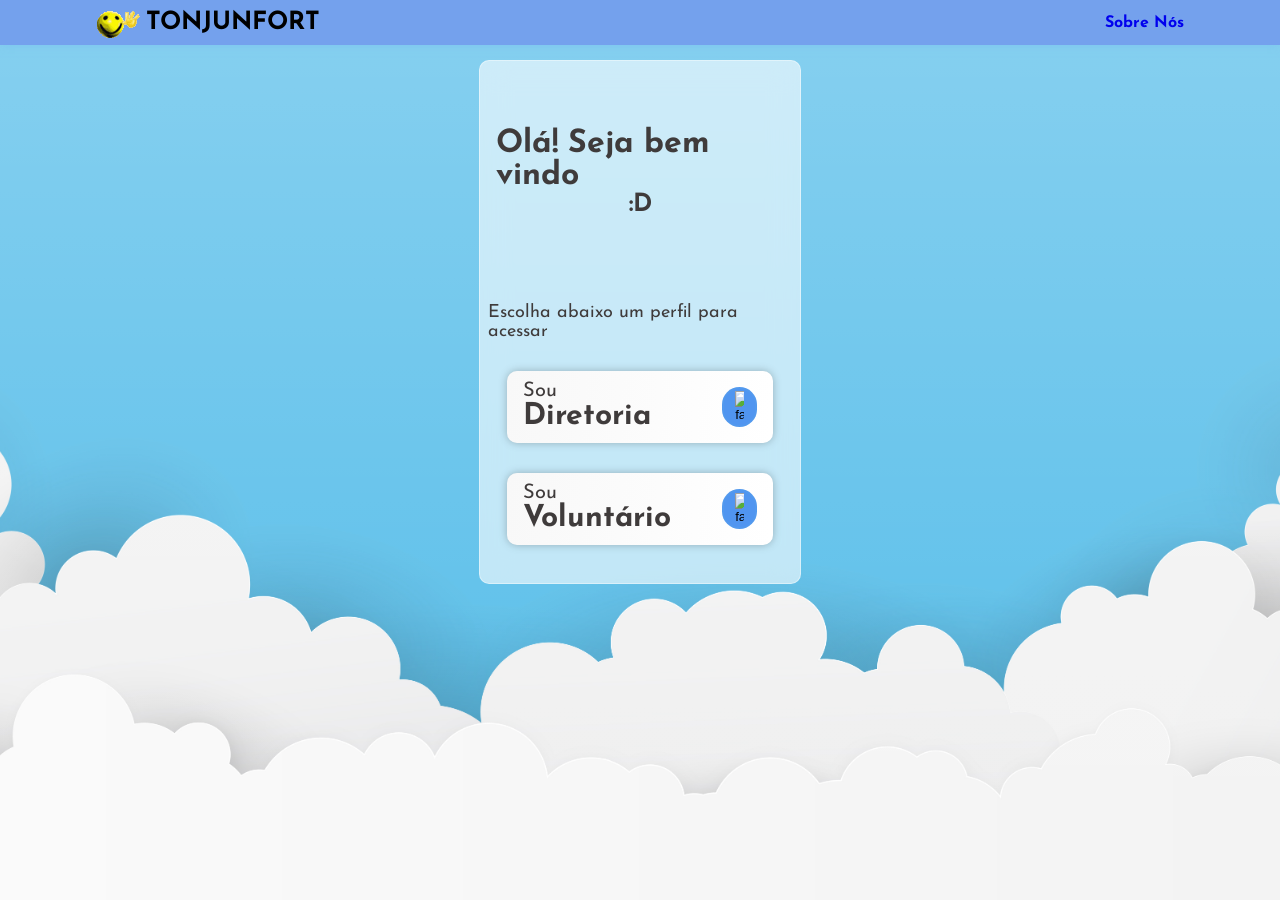
==== tecece/main/index.html @ 4681624d "Add files via upload" ====
<!DOCTYPE html>
<html lang="en">

<head>
    <meta charset="UTF-8">
    <meta name="viewport" content="width=device-width, initial-scale=1.0">
    <title>Seja Bem-Vindo :D</title>
    <link rel="stylesheet" href="./style.css">
    <link rel="stylesheet" href="./CSS/Global/globalStyle.css">
    <link rel="preconnect" href="https://fonts.googleapis.com">
    <link rel="preconnect" href="https://fonts.gstatic.com" crossorigin>
    <link
        href="https://fonts.googleapis.com/css2?family=Josefin+Sans:ital,wght@0,100..700;1,100..700&family=Jura:wght@300..700&display=swap"
        rel="stylesheet">

</head>

<body>

    <div id="tudo">

        <div id="box-principal">

            <header id="cabecalho">

                <div id="conteudo-cabecalho">

                    <div id="img-tonjut-cabecalho">
                        <img src="./midia/GIFs/hau.gif" alt="hai.gif">
                        <h3 style="font-size: 25px;" class="fonte-josefin bold">TONJUNFORT</h3>
                    </div>

                    <a style="text-decoration: none;" class="fonte bold" href="#">Sobre Nós</a>
                </div>

            </header>

            <div id="box-direita">

                <div id="box-mensagem">

                    <h1 style="margin: 0; color: #3f3b3b" class="fonte">
                        Olá! Seja bem vindo
                    </h1>

                    <h4 style="margin: 0; font-size: 25px; color: #3f3b3b" class="fonte">
                        :D
                    </h4>

                </div>

                <div id="box-escolha">

                    <h4 id="box-escolha-h4" class="fonte" style="color: #3f3b3b;">
                        Escolha abaixo um perfil para acessar
                    </h4>

                    <div class="escolhas" id="box-diretor">

                        <div id="texto-escolha-diretor">

                            <p class="texto fonte" style="font-size: 20px;">
                                Sou
                            </p>

                            <p class="texto fonte" style="font-size: 30px; font-weight: bold;">
                                Diretoria
                            </p>


                        </div>

                        <button id="botao-pag-diretoria" class="botao-escolhas">
                            <img class="img-botao"
                                src="./Midia/Imagens/pngtree-arrow-right-flat-white-color-icon-ok-down-negative-vector-png-image_9756321-removebg-preview.png"
                                alt="falhou.svg">
                        </button>

                    </div>


                    <div class="escolhas" id="box-voluntário">


                        <div id="texto-escolha-voluntario">

                            <p class="texto fonte" style="font-size: 20px;">
                                Sou
                            </p>

                            <p class="texto fonte" style="font-size: 30px; font-weight: bold;">
                                Voluntário
                            </p>


                        </div>



                        <button id="botao-pag-voluntario" class="botao-escolhas">
                            <img class="img-botao"
                                src="./Midia/Imagens/pngtree-arrow-right-flat-white-color-icon-ok-down-negative-vector-png-image_9756321-removebg-preview.png"
                                alt="falhou.jpg">
                        </button>


                    </div>

                </div>

            </div>

        </div>

    </div>

    <script src="./JS/Paginas/index/Navegacao.js"></script>
</body>

</html>
---- tecece/main/style.css ----
html,
body {
    height: 100%;
    margin: 0;
}

#tudo {
    background-color: rgb(244, 245, 247);
    height: 100%;

    display: flex;
    align-items: center;
    justify-content: center;
}



#box-principal {
    display: flex;
    flex-direction: column;
    align-items: center;

    background: linear-gradient(rgba(255, 255, 255, 0.3), rgba(255, 255, 255, 0)),
        url(./midia/Imagens/cloud14.jpg) no-repeat;
    background-position: center;
    background-size: cover;

    height: 100%;
    width: 100%;
}

#cabecalho {
    display: flex;
    justify-content: center;

    width: 100%;
    height: 5%;

    background-color: #74a1ed;

    box-shadow: 0px 0px 9px 0px rgba(119, 186, 241, 0.6);
}

#conteudo-cabecalho {
    display: flex;
    align-items: center;
    justify-content: space-between;

    width: 85%;
    height: 100%
}

#img-tonjut-cabecalho {
    display: flex;
    align-items: center;
    justify-content: space-evenly;

    width: 17%;
}


#box-direita {
    display: flex;
    align-items: center;
    flex-direction: column;
    justify-content: center;

    border: 1px solid rgba(255, 255, 255, 0.4);
    border-radius: 10px;

    width: 25%;
    height: 58%;

    margin: 15px 0px 0px 0px;
    gap: 100px;

    background: rgba(255, 255, 255, 0.6);
    backdrop-filter: blur(15px);
    -webkit-backdrop-filter: blur(15px);
}


#box-boasvindas {
    display: flex;
    justify-content: center;
    align-items: center;

    border-radius: 10px;

    margin-top: 10px;
    width: 85%;
}

#box-textos {
    display: flex;
    justify-content: space-between;

    width: 85%;
    height: 2%;

    margin-top: 8px;
}

#box-mensagem {
    display: flex;
    justify-content: space-around;
    align-items: center;
    flex-direction: column;

    width: 90%;
    height: 15%;

    margin-top: 25px;
}

#box-escolha {
    display: flex;
    justify-content: center;
    align-items: center;
    flex-direction: column;

    gap: 30px;
    width: 95%;
    height: 45%;
}

#box-diretor {
    display: flex;
    justify-content: space-between;
    align-items: center;

    border-radius: 10px;
}

.escolhas {
    display: flex;
    align-content: center;
    justify-content: space-between;
    align-items: center;

    padding: 16px;
    width: 77%;
    height: 17%;

    border-radius: 10px;

    box-shadow: 0px 0px 9px 0px rgb(0, 0, 0, 0.25);
    background: linear-gradient(93deg, rgb(248 248 248) -0.02%, rgb(255 255 255) 99.14%), rgb(255 255 255);
    backdrop-filter: blur(2px);
}

.texto {
    margin: 0;

    color: #3f3b3b;
}

#box-escolha-h4 {
    margin: 0;

    font-weight: 400;
    font-size: 18px;
}

.botao-escolhas {
    display: flex;
    justify-content: center;
    align-items: center;

    width: 15%;
    height: 100%;

    border-radius: 30px;
    border: 2px solid rgba(89, 172, 228, 0.2);

    background-color: #5095f0;

    cursor: pointer;
    position: relative;
}

.botao-escolhas::before {
    content: "";
    position: absolute;

    top: -2px;
    left: -2px;
    right: -2px;
    bottom: -2px;

    border: 2px solid #0f61db;
    border-radius: 30px;

    transition: clip-path 0.5s ease-in-out;


    clip-path: inset(0 100% 100% 0);
}

.botao-escolhas:hover::before {

    clip-path: inset(0 0 0 0);
}


.img-botao {
    width: 45%;
}

.fonte {
    font-family: 'Josefin Sans', sans-serif;
}

.fonte-josefin {
    font-family: 'Josefin Sans', sans-serif;
}

.bold {
    font-weight: 700;
}

#box-tojunt {
    width: 55%;
    height: 15%;

    margin-top: 56px;
}

#box-registro {
    border: 2px solid black;
    border-radius: 10px;

    height: 10%;
    width: 70%;
}
---- tecece/main/CSS/Global/globalStyle.css ----
:root {
  --fonte-principal: 'Josefin Sans', sans-serif;
  --peso-fonte: 700;
}/*# sourceMappingURL=globalStyle.css.map */
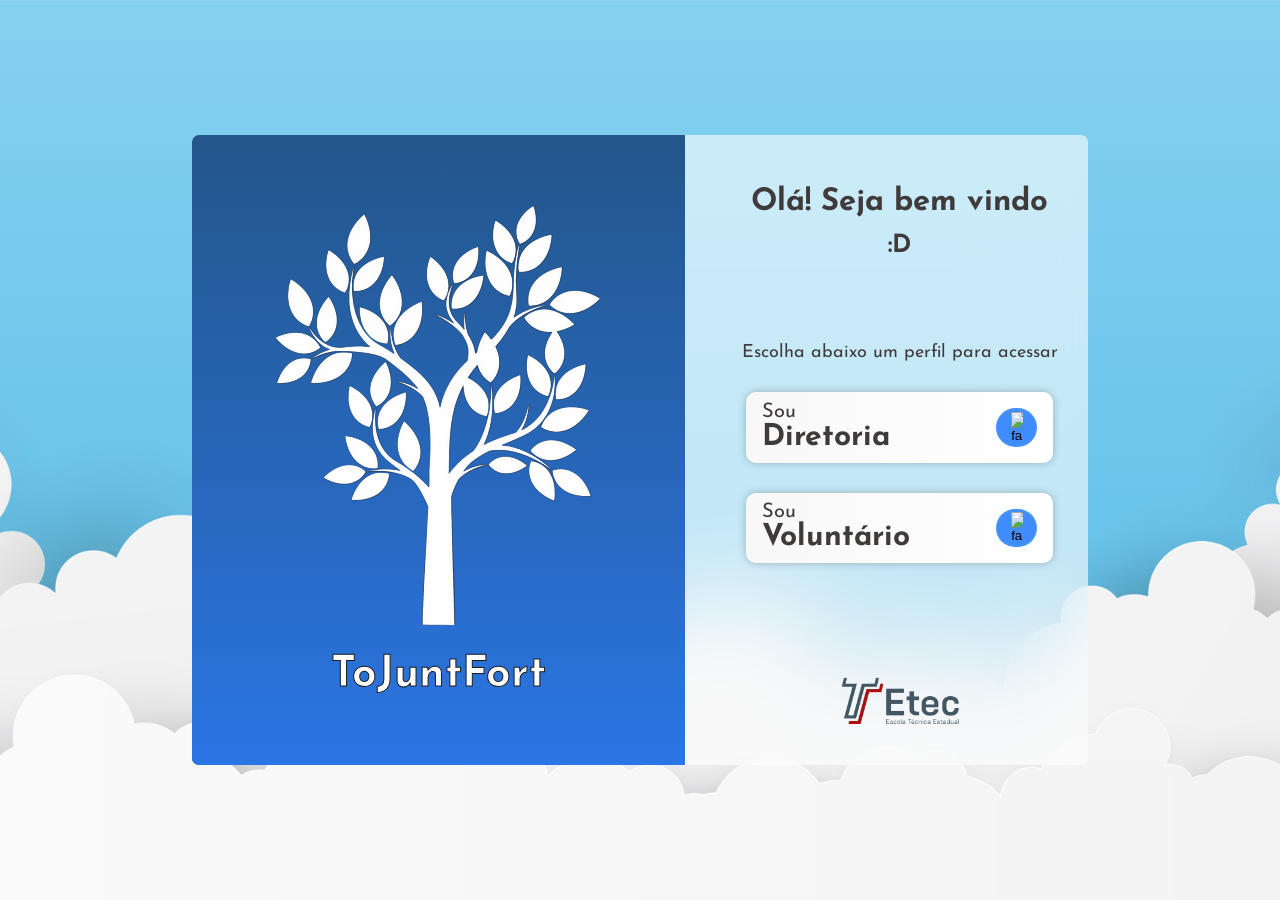
==== commit 0056a9ab: "Add files via upload" ====
--- a/tecece/main/index.html
+++ b/tecece/main/index.html
@@ -1,10 +1,10 @@
 <!DOCTYPE html>
-<html lang="en">
+<html lang="pt-BR">
 
 <head>
     <meta charset="UTF-8">
     <meta name="viewport" content="width=device-width, initial-scale=1.0">
-    <title>Seja Bem-Vindo :D</title>
+    <title>Seja Bem-Vindo</title>
     <link rel="stylesheet" href="./style.css">
     <link rel="stylesheet" href="./CSS/Global/globalStyle.css">
     <link rel="preconnect" href="https://fonts.googleapis.com">
@@ -21,93 +21,91 @@
 
         <div id="box-principal">
 
-            <header id="cabecalho">
+            <div id="box-direita">
 
-                <div id="conteudo-cabecalho">
+                <div id="box-tojunfort">
+                    <img src="./midia/Imagens/92885741-árvore-branca-no-fundo-preto-design-vetorial-e-elemento-gráfico-Picsart-BackgroundRemover.jpg" alt="">
+                    <h1 class="fonte-josefin">ToJuntFort</h1>
+                </div>
 
-                    <div id="img-tonjut-cabecalho">
-                        <img src="./midia/GIFs/hau.gif" alt="hai.gif">
-                        <h3 style="font-size: 25px;" class="fonte-josefin bold">TONJUNFORT</h3>
+                <div id="box-mensagem-escolha">
+
+                    <div id="box-mensagem">
+
+                        <h1 class="fonte-josefin">
+                            Olá! Seja bem vindo
+                        </h1>
+
+                        <h4 style="margin: 0; font-size: 25px; color: #3f3b3b" class="fonte-josefin">
+                            :D
+                        </h4>
+
                     </div>
 
-                    <a style="text-decoration: none;" class="fonte bold" href="#">Sobre Nós</a>
-                </div>
+                    <div id="box-escolha">
 
-            </header>
+                        <h4 id="box-escolha-h4" class="fonte-josefin" style="color: #3f3b3b;">
+                            Escolha abaixo um perfil para acessar
+                        </h4>
 
-            <div id="box-direita">
+                        <div class="escolhas" id="box-diretor">
 
-                <div id="box-mensagem">
+                            <div id="texto-escolha-diretor">
 
-                    <h1 style="margin: 0; color: #3f3b3b" class="fonte">
-                        Olá! Seja bem vindo
-                    </h1>
+                                <p class="texto fonte-josefin" style="font-size: 20px;">
+                                    Sou
+                                </p>
 
-                    <h4 style="margin: 0; font-size: 25px; color: #3f3b3b" class="fonte">
-                        :D
-                    </h4>
+                                <p class="texto fonte-josefin" style="font-size: 30px; font-weight: bold;">
+                                    Diretoria
+                                </p>
 
-                </div>
 
-                <div id="box-escolha">
+                            </div>
 
-                    <h4 id="box-escolha-h4" class="fonte" style="color: #3f3b3b;">
-                        Escolha abaixo um perfil para acessar
-                    </h4>
+                            <button id="botao-pag-diretoria" class="botao-escolhas">
+                                <img class="img-botao"
+                                    src="./Midia/Imagens/pngtree-arrow-right-flat-white-color-icon-ok-down-negative-vector-png-image_9756321-removebg-preview.png"
+                                    alt="falhou.svg">
+                            </button>
 
-                    <div class="escolhas" id="box-diretor">
+                        </div>
 
-                        <div id="texto-escolha-diretor">
 
-                            <p class="texto fonte" style="font-size: 20px;">
-                                Sou
-                            </p>
+                        <div class="escolhas" id="box-voluntário">
 
-                            <p class="texto fonte" style="font-size: 30px; font-weight: bold;">
-                                Diretoria
-                            </p>
+
+                            <div id="texto-escolha-voluntario">
+
+                                <p class="texto fonte-josefin" style="font-size: 20px;">
+                                    Sou
+                                </p>
+
+                                <p class="texto fonte-josefin" style="font-size: 30px; font-weight: bold;">
+                                    Voluntário
+                                </p>
+
+
+                            </div>
+
+
+
+                            <button id="botao-pag-voluntario" class="botao-escolhas">
+                                <img class="img-botao"
+                                    src="./Midia/Imagens/pngtree-arrow-right-flat-white-color-icon-ok-down-negative-vector-png-image_9756321-removebg-preview.png"
+                                    alt="falhou.jpg">
+                            </button>
 
 
                         </div>
 
-                        <button id="botao-pag-diretoria" class="botao-escolhas">
-                            <img class="img-botao"
-                                src="./Midia/Imagens/pngtree-arrow-right-flat-white-color-icon-ok-down-negative-vector-png-image_9756321-removebg-preview.png"
-                                alt="falhou.svg">
-                        </button>
-
                     </div>
 
-
-                    <div class="escolhas" id="box-voluntário">
-
-
-                        <div id="texto-escolha-voluntario">
-
-                            <p class="texto fonte" style="font-size: 20px;">
-                                Sou
-                            </p>
-
-                            <p class="texto fonte" style="font-size: 30px; font-weight: bold;">
-                                Voluntário
-                            </p>
-
-
-                        </div>
-
-
-
-                        <button id="botao-pag-voluntario" class="botao-escolhas">
-                            <img class="img-botao"
-                                src="./Midia/Imagens/pngtree-arrow-right-flat-white-color-icon-ok-down-negative-vector-png-image_9756321-removebg-preview.png"
-                                alt="falhou.jpg">
-                        </button>
-
-
+                    <div id="box-logos-etec">
+                        <img class="imgs-logo" src="./midia/Imagens/Logo-Etecs-1200x800-1-Picsart-BackgroundRemover.jpg" alt="">
                     </div>
 
                 </div>
-
             </div>
 
         </div>
--- a/tecece/main/style.css
+++ b/tecece/main/style.css
@@ -13,12 +13,11 @@
     justify-content: center;
 }
 
-
-
 #box-principal {
     display: flex;
     flex-direction: column;
     align-items: center;
+    justify-content: center;
 
     background: linear-gradient(rgba(255, 255, 255, 0.3), rgba(255, 255, 255, 0)),
         url(./midia/Imagens/cloud14.jpg) no-repeat;
@@ -29,76 +28,58 @@
     width: 100%;
 }
 
-#cabecalho {
-    display: flex;
-    justify-content: center;
-
-    width: 100%;
-    height: 5%;
-
-    background-color: #74a1ed;
-
-    box-shadow: 0px 0px 9px 0px rgba(119, 186, 241, 0.6);
-}
-
-#conteudo-cabecalho {
-    display: flex;
-    align-items: center;
+#box-direita {
+    display: flex;
+    align-items: center;
+    flex-direction: row;
     justify-content: space-between;
 
-    width: 85%;
-    height: 100%
-}
-
-#img-tonjut-cabecalho {
-    display: flex;
-    align-items: center;
-    justify-content: space-evenly;
-
-    width: 17%;
-}
-
-
-#box-direita {
-    display: flex;
-    align-items: center;
-    flex-direction: column;
-    justify-content: center;
-
-    border: 1px solid rgba(255, 255, 255, 0.4);
-    border-radius: 10px;
-
-    width: 25%;
-    height: 58%;
-
-    margin: 15px 0px 0px 0px;
-    gap: 100px;
+    border-radius: 7px;
+
+    width: 70%;
+    min-height: 70%;
+
+    overflow: hidden;
 
     background: rgba(255, 255, 255, 0.6);
-    backdrop-filter: blur(15px);
+    backdrop-filter: blur(50px);
     -webkit-backdrop-filter: blur(15px);
 }
 
-
-#box-boasvindas {
-    display: flex;
-    justify-content: center;
-    align-items: center;
-
-    border-radius: 10px;
-
-    margin-top: 10px;
-    width: 85%;
-}
-
-#box-textos {
-    display: flex;
-    justify-content: space-between;
-
-    width: 85%;
-    height: 2%;
-
-    margin-top: 8px;
+#box-mensagem-escolha {
+    display: flex;
+    flex-direction: column;
+    align-items: center;
+
+    gap: 60px;
+
+    height: 100%;
+    width: 42%;
+}
+
+#box-tojunfort {
+    display: flex;
+    flex-direction: column;
+    align-items: center;
+    justify-content: center;
+
+    background: linear-gradient(rgba(59, 180, 214, 0) 0%, #2b75e4 100%),
+        linear-gradient(109.77deg, rgb(35 86 138) 0.36%, rgb(35 86 138) 99.64%);
+
+    width: 55%;
+    height: 100%;
+}
+
+#box-tojunfort img {
+    min-height: 30%;
+}
+
+#box-tojunfort h1 {
+    font-size: 43px;
+    font-weight: 700;
+    color: white;
+
+    -webkit-text-stroke: 1px rgb(29, 29, 29);
 }
 
 #box-mensagem {
@@ -110,7 +91,14 @@
     width: 90%;
     height: 15%;
 
-    margin-top: 25px;
+    margin-top: 45px;
+}
+
+#box-mensagem h1 {
+    font-size: 31px;
+
+    margin: 0;
+    color: #3f3b3b;
 }
 
 #box-escolha {
@@ -132,6 +120,13 @@
     border-radius: 10px;
 }
 
+#box-escolha-h4 {
+    margin: 0;
+
+    font-weight: 400;
+    font-size: 18px;
+}
+
 .escolhas {
     display: flex;
     align-content: center;
@@ -140,7 +135,7 @@
 
     padding: 16px;
     width: 77%;
-    height: 17%;
+    height: 15%;
 
     border-radius: 10px;
 
@@ -149,19 +144,6 @@
     backdrop-filter: blur(2px);
 }
 
-.texto {
-    margin: 0;
-
-    color: #3f3b3b;
-}
-
-#box-escolha-h4 {
-    margin: 0;
-
-    font-weight: 400;
-    font-size: 18px;
-}
-
 .botao-escolhas {
     display: flex;
     justify-content: center;
@@ -173,7 +155,7 @@
     border-radius: 30px;
     border: 2px solid rgba(89, 172, 228, 0.2);
 
-    background-color: #5095f0;
+    background-color: #408cfc;
 
     cursor: pointer;
     position: relative;
@@ -193,43 +175,163 @@
 
     transition: clip-path 0.5s ease-in-out;
 
-
     clip-path: inset(0 100% 100% 0);
 }
 
 .botao-escolhas:hover::before {
-
     clip-path: inset(0 0 0 0);
 }
-
 
 .img-botao {
     width: 45%;
 }
 
-.fonte {
-    font-family: 'Josefin Sans', sans-serif;
-}
-
 .fonte-josefin {
-    font-family: 'Josefin Sans', sans-serif;
+    font-family: var(--fonte-principal);
 }
 
 .bold {
-    font-weight: 700;
-}
-
-#box-tojunt {
-    width: 55%;
-    height: 15%;
-
-    margin-top: 56px;
-}
-
-#box-registro {
-    border: 2px solid black;
-    border-radius: 10px;
-
-    height: 10%;
-    width: 70%;
+    font-weight: var(--peso-fonte);
+}
+
+.texto {
+    margin: 0;
+
+    color: #3f3b3b;
+}
+
+.imgs-logo {
+    height: 120px;
+}
+
+/* ===== ===== */
+
+@media (max-width: 1024px) {
+    #box-direita {
+        width: 80%;
+        height: auto;
+        min-height: 60%;
+    }
+
+    #box-tojunfort h1 {
+        font-size: 34px;
+    }
+
+    #box-mensagem h1 {
+        font-size: 26px;
+    }
+}
+
+@media (max-width: 768px) {
+    #box-direita {
+        flex-direction: column;
+        width: 90%;
+        height: auto;
+        min-height: auto;
+        margin: 15px;
+    }
+
+    #box-tojunfort {
+        width: 100%;
+        height: auto;
+        padding: 30px 0;
+    }
+
+    #box-tojunfort img {
+        min-height: unset;
+        max-height: 150px;
+    }
+
+    #box-tojunfort h1 {
+        font-size: 30px;
+    }
+
+    #box-mensagem-escolha {
+        width: 100%;
+        gap: 30px;
+        padding: 20px 0;
+    }
+
+    #box-mensagem {
+        height: auto;
+        margin-top: 15px;
+    }
+
+    #box-mensagem h1 {
+        font-size: 24px;
+        text-align: center;
+    }
+
+    #box-escolha {
+        height: auto;
+        gap: 20px;
+    }
+
+    .escolhas {
+        width: 70%;
+    }
+
+    #box-escolha-h4 {
+        font-size: 16px;
+        text-align: center;
+    }
+
+    .imgs-logo {
+        height: 80px;
+    }
+}
+
+@media (max-width: 480px) {
+    #box-direita {
+        width: 95%;
+        margin: 10px;
+        border-radius: 5px;
+    }
+
+    #box-tojunfort {
+        padding: 20px 0;
+    }
+
+    #box-tojunfort img {
+        max-height: 110px;
+    }
+
+    #box-tojunfort h1 {
+        font-size: 24px;
+    }
+
+    #box-mensagem-escolha {
+        gap: 20px;
+        padding: 15px 0;
+    }
+
+    #box-mensagem h1 {
+        font-size: 20px;
+    }
+
+    .escolhas {
+        width: 90%;
+        padding: 12px;
+    }
+
+    .escolhas .texto {
+        font-size: 16px !important;
+    }
+
+    .escolhas .texto[style*="font-size: 30px"] {
+        font-size: 24px !important;
+    }
+
+    .botao-escolhas {
+        width: 20%;
+        min-width: 40px;
+    }
+
+    #box-escolha-h4 {
+        font-size: 14px;
+    }
+
+    .imgs-logo {
+        height: 60px;
+    }
 }
--- a/tecece/main/CSS/Global/globalStyle.css
+++ b/tecece/main/CSS/Global/globalStyle.css
@@ -1,4 +1,32 @@
 :root {
   --fonte-principal: 'Josefin Sans', sans-serif;
   --peso-fonte: 700;
-}/*# sourceMappingURL=globalStyle.css.map */+  --cor-texto: #3f3b3b;
+  --cor-bordas-inputs: #b8d9f0;
+  --cor-primaria: #5095f0;
+  --tamanho-titulo: 25px ;
+}
+
+.text-sm {
+  font-size: 15px;
+}
+
+.text-md {
+  font-size: 20px;
+}
+
+.text-lg {
+  font-size: 25px;
+}
+
+.text-xl {
+  font-size: 30px;
+}
+
+.mt-0 {
+  margin-top: 0;
+}
+
+.m-0 {
+  margin: 0;
+}
